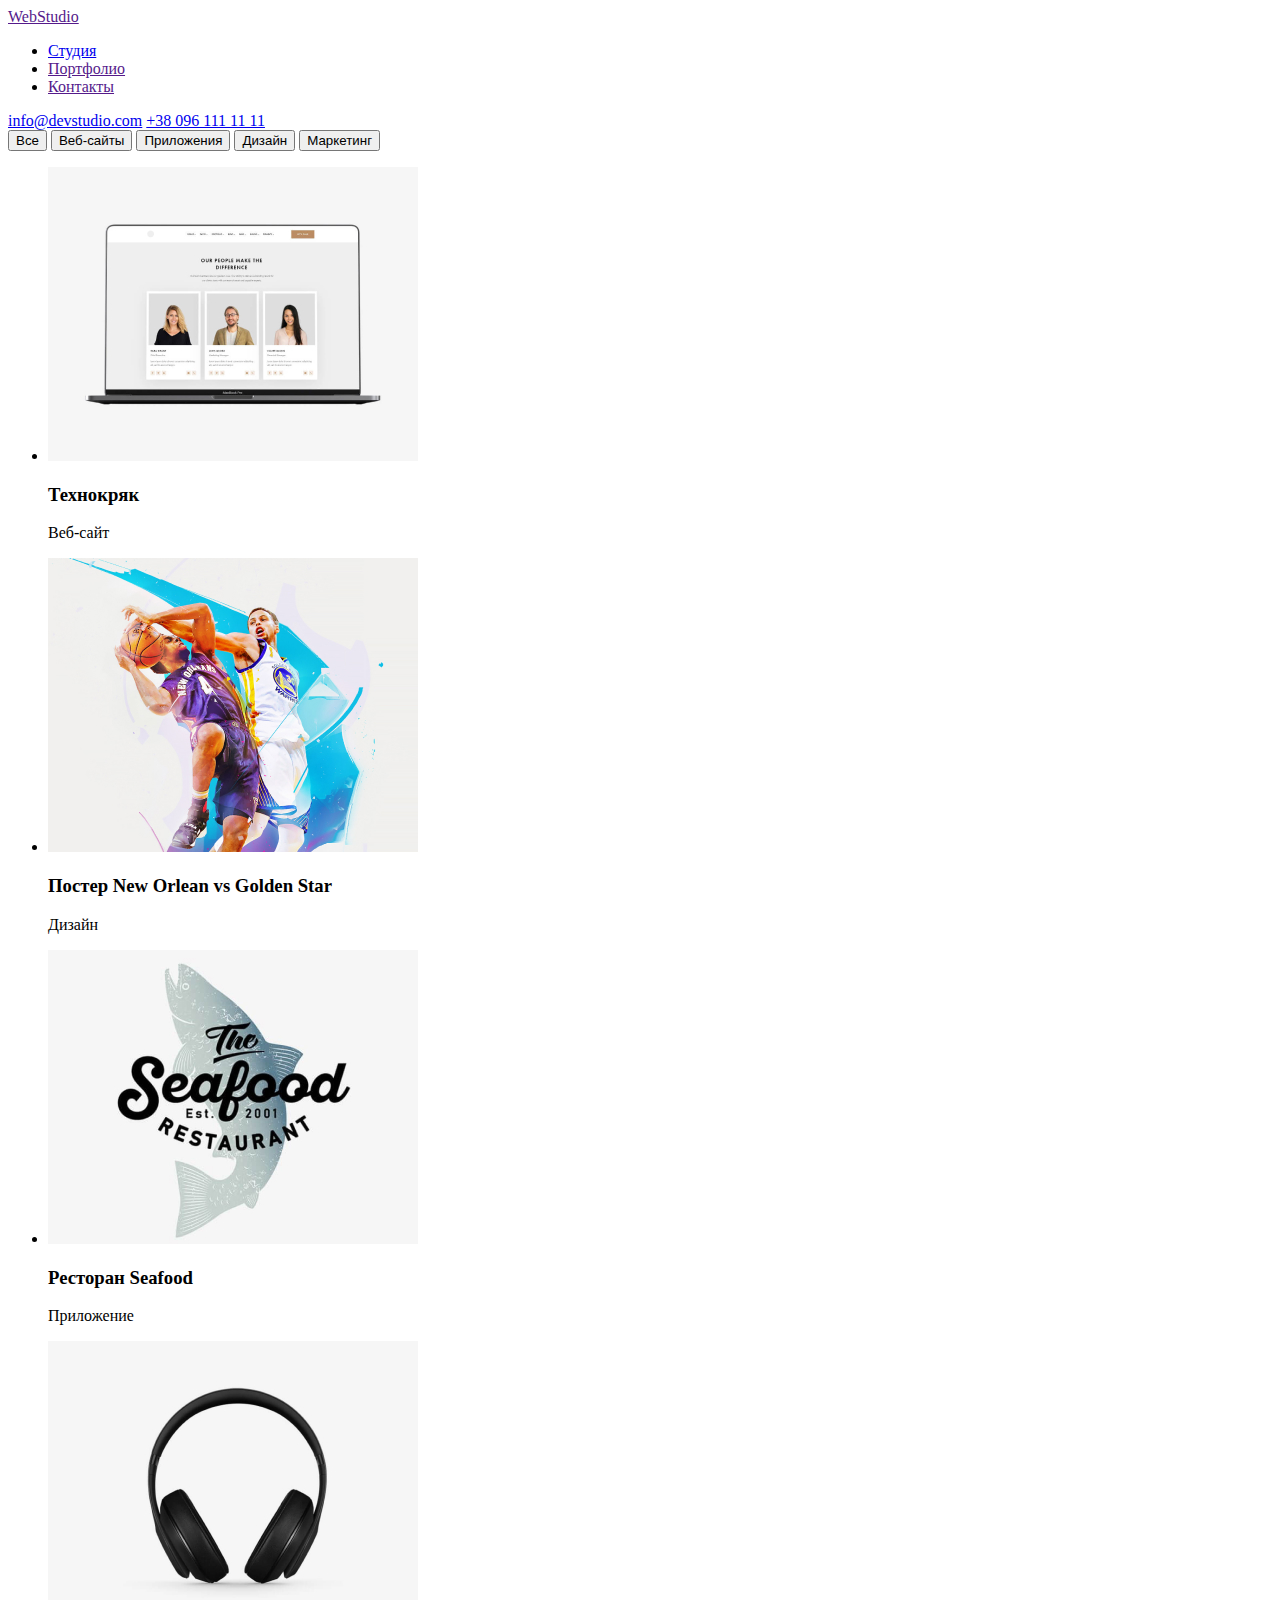
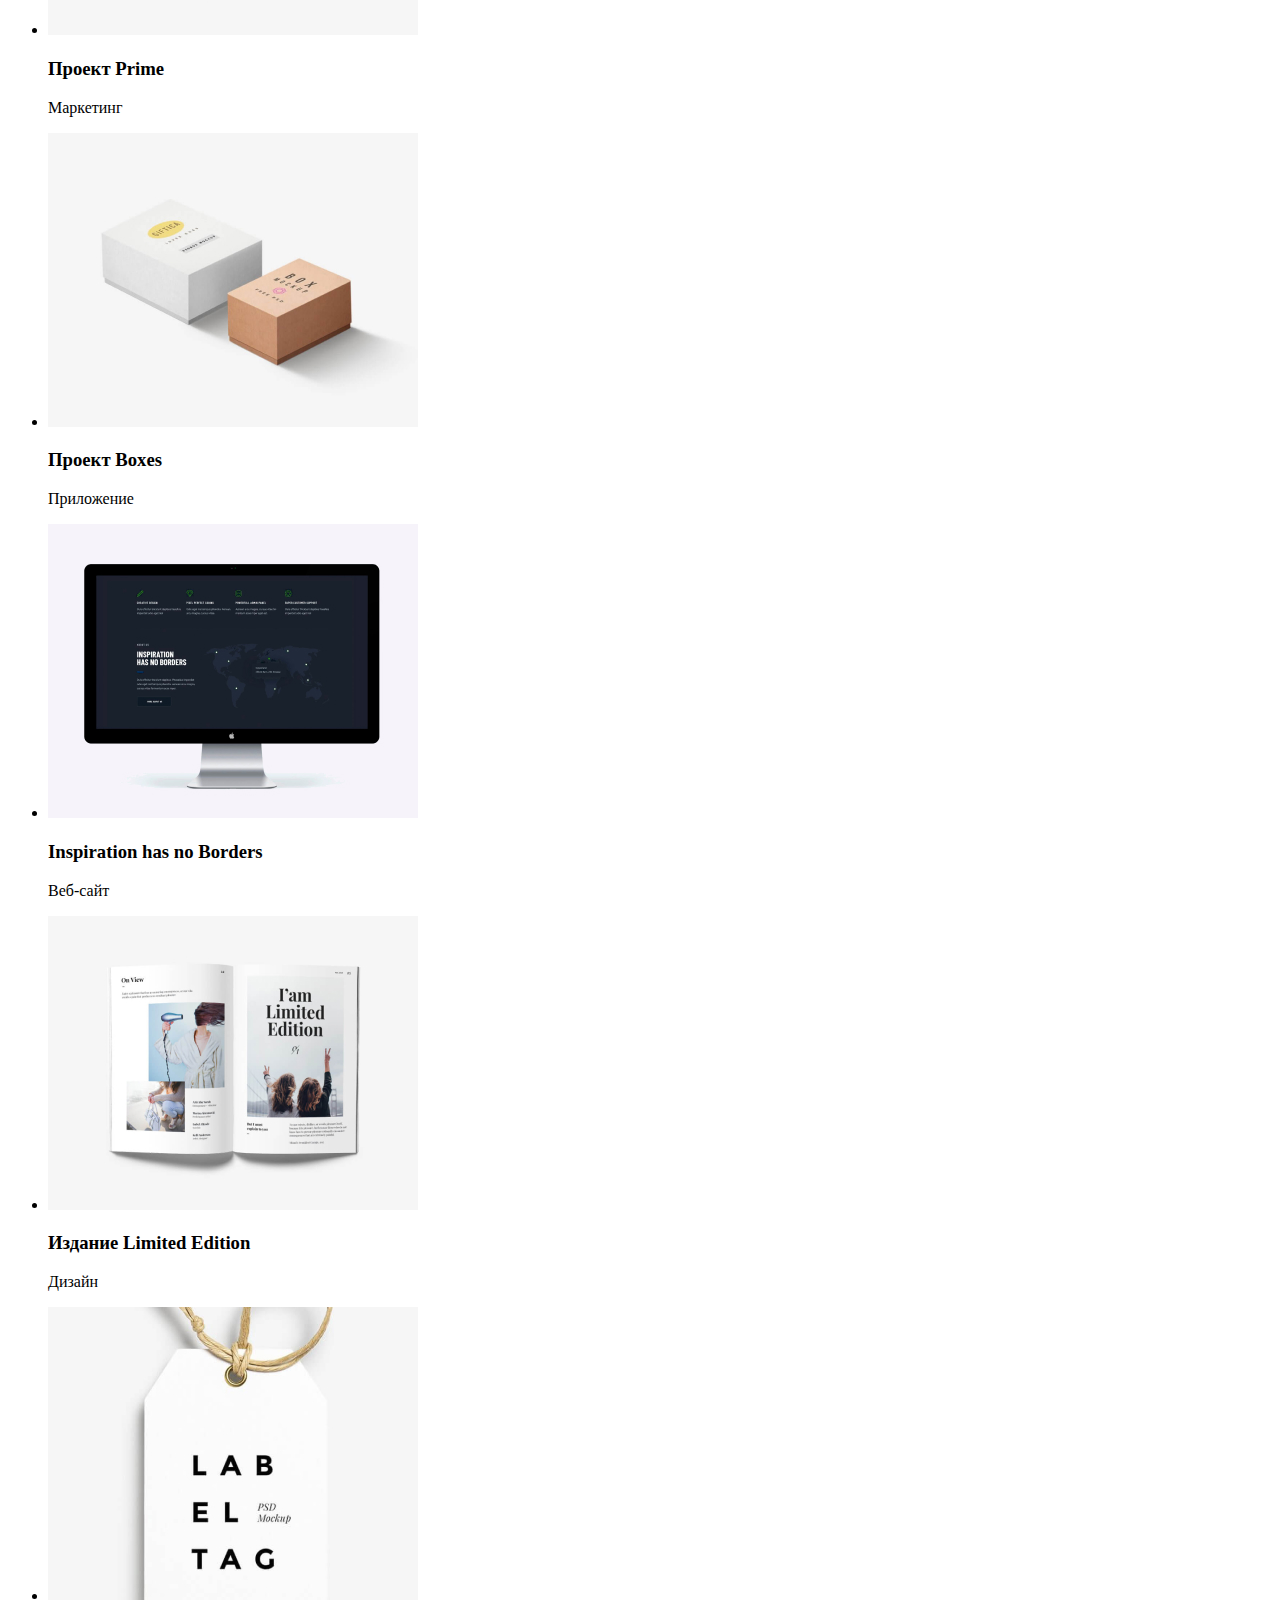
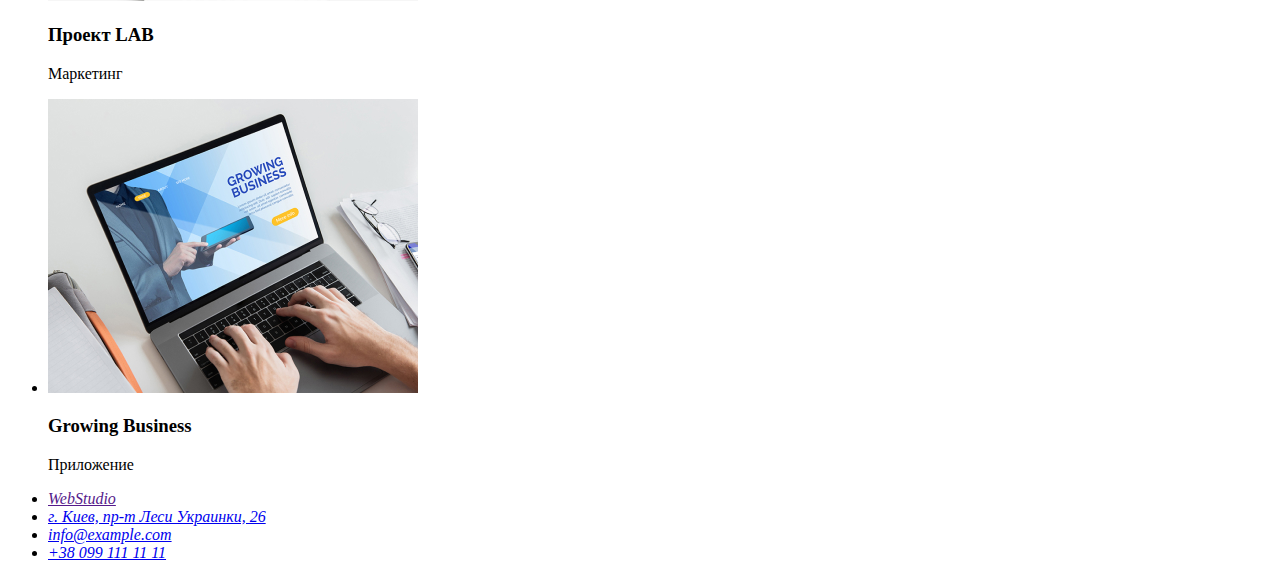
==== portfolio.html @ 5284ed80 "portfolio" ====
<!DOCTYPE html>
<html lang="en">
<head>
    <meta charset="UTF-8">
    <meta http-equiv="X-UA-Compatible" content="IE=edge">
    <meta name="viewport" content="width=device-width, initial-scale=1.0">
    <title>portfolio</title>
</head>
<body>
    <header>
        <nav>
            <a href=""> WebStudio</a>
            <ul>
                <li><a href="./index.html"> Студия</a></li>
                <li><a href=""> Портфолио</a></li>
                <li><a href=""> Контакты</a></li>
            </ul>
        </nav>
        <a href="mailto:info@devstudio.com">info@devstudio.com</a>
        <a href="tel:+380961111111"> +38 096 111 11 11</a>
    </header>
    <main>
<!--FILTERS BUTTON-->
<section>
    <button type="button">Все </button>
    <button type="button"> Веб-сайты</button>
    <button type="button">Приложения </button>
    <button type="button">Дизайн </button>
    <button type="button"> Маркетинг</button>
</section>
<!--PORTFOLIO CARD-->
<section>
    <ul>
        <li>
            <img src="./img/portfolio/img.jpg" alt="">
                
            </img>
            <h3> Технокряк </h3>
            <p>Веб-сайт</p>
        </li>
        <li>
            <img src="./img/portfolio/img-1.jpg" alt="">
                                             
            </img>
            <h3> Постер New Orlean vs Golden Star</h3>
             <p>Дизайн</p>
        </li>
        <li>
            <img src="./img/portfolio/img-2.jpg" alt="">                                            
            </img>
            <h3>
                Ресторан Seafood
            </h3>
            <p>Приложение</p>
        </li>
        <li>
            <img src="./img/portfolio/img-3.jpg" alt="">               
            </img>
            <h3>Проект Prime</h3>
            <p> Маркетинг</p>
        </li>
        <li>
            <img src="./img/portfolio/img-4.jpg" alt="">               
            </img>
            <h3>Проект Boxes </h3>
            <p> Приложение</p>
        </li>
        <li>
            <img src="./img/portfolio/img-5.jpg" alt="">               
            </img>
            <h3> Inspiration has no Borders</h3>
            <p>Веб-сайт</p>
        </li>
        <li>
            <img src="./img/portfolio/img-6.jpg" alt="">               
            </img>
            <h3>Издание Limited Edition</h3>
            <p>Дизайн</p>
        </li>
        <li>
            <img src="./img/portfolio/img-7.jpg" alt="">                
            </img>
            <h3> Проект LAB</h3>
            <p>Маркетинг</p>
        </li>
        <li>
            <img src="./img/portfolio/img-8.jpg" alt="">               
            </img>
            <h3>Growing Business</h3>
            <p>Приложение</p>
        </li>
    </ul>
</section>
    </main>
    <footer>
        <address>
            <ul>
                <li><a href="">WebStudio</a></li>
                <li><a href="https://goo.gl/maps/jg3BWwxgDUkrgahEA" target="blank" rel="noopener noreferrel">г. Киев, пр-т
                        Леси
                        Украинки, 26</a></li>
                <li><a href="mailto:info@example.com">info@example.com</a></li>
                <li><a href="tel:+380991111111">+38 099 111 11 11</a></li>
            </ul>
            <p>
    
            </p>
        </address>
    
    
    </footer>
</body>
</html>
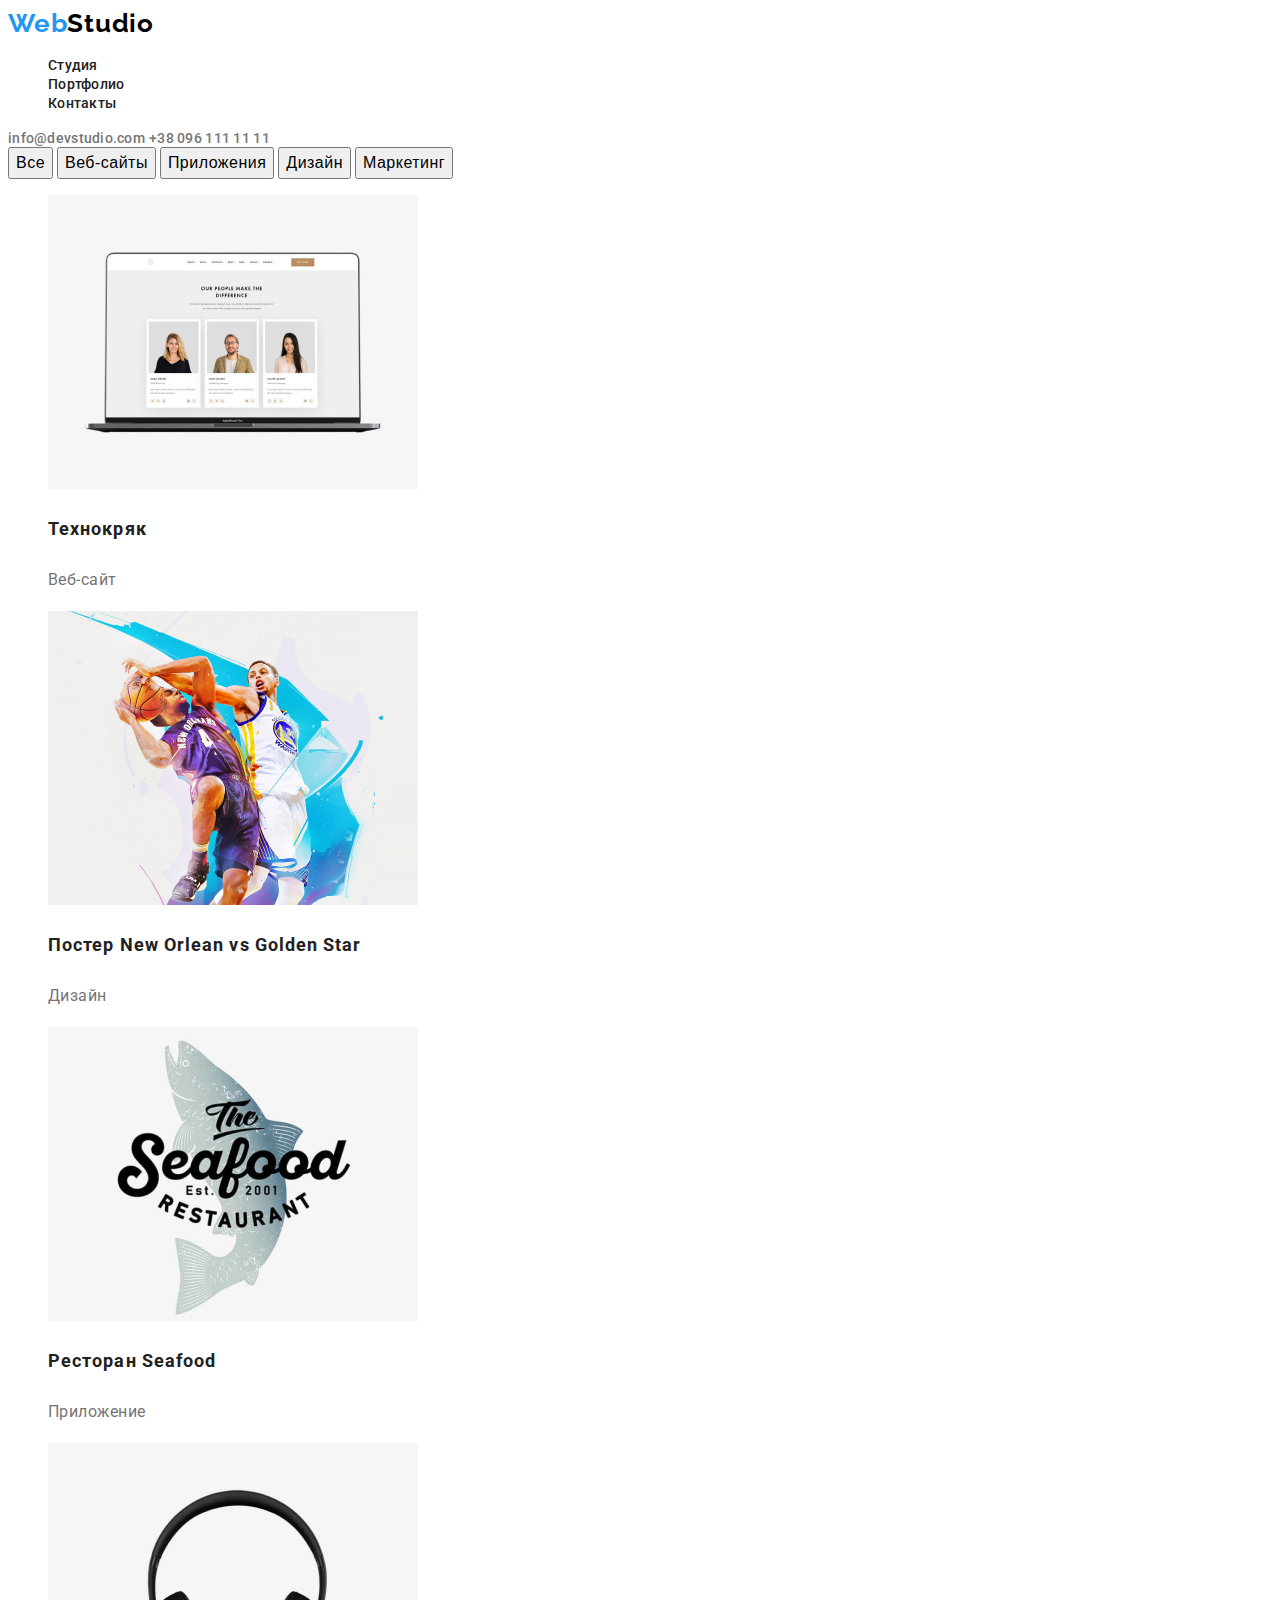
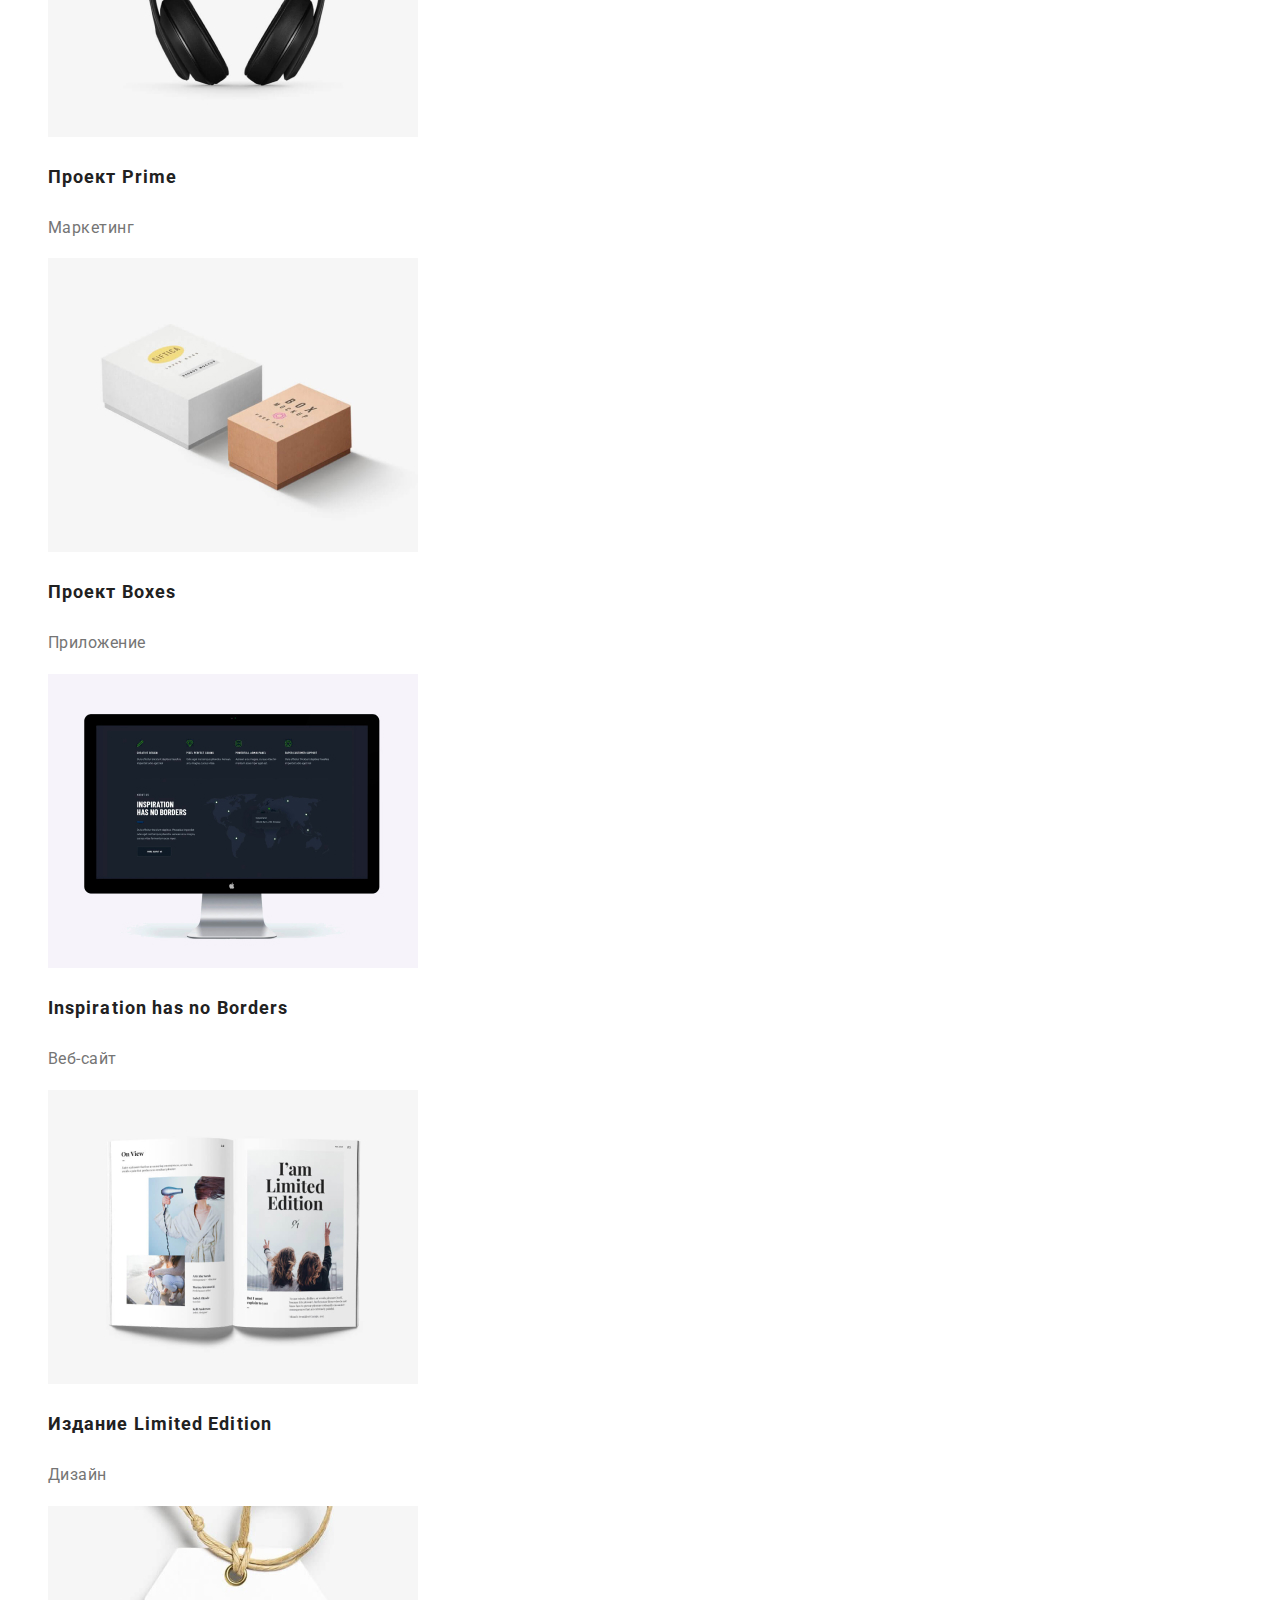
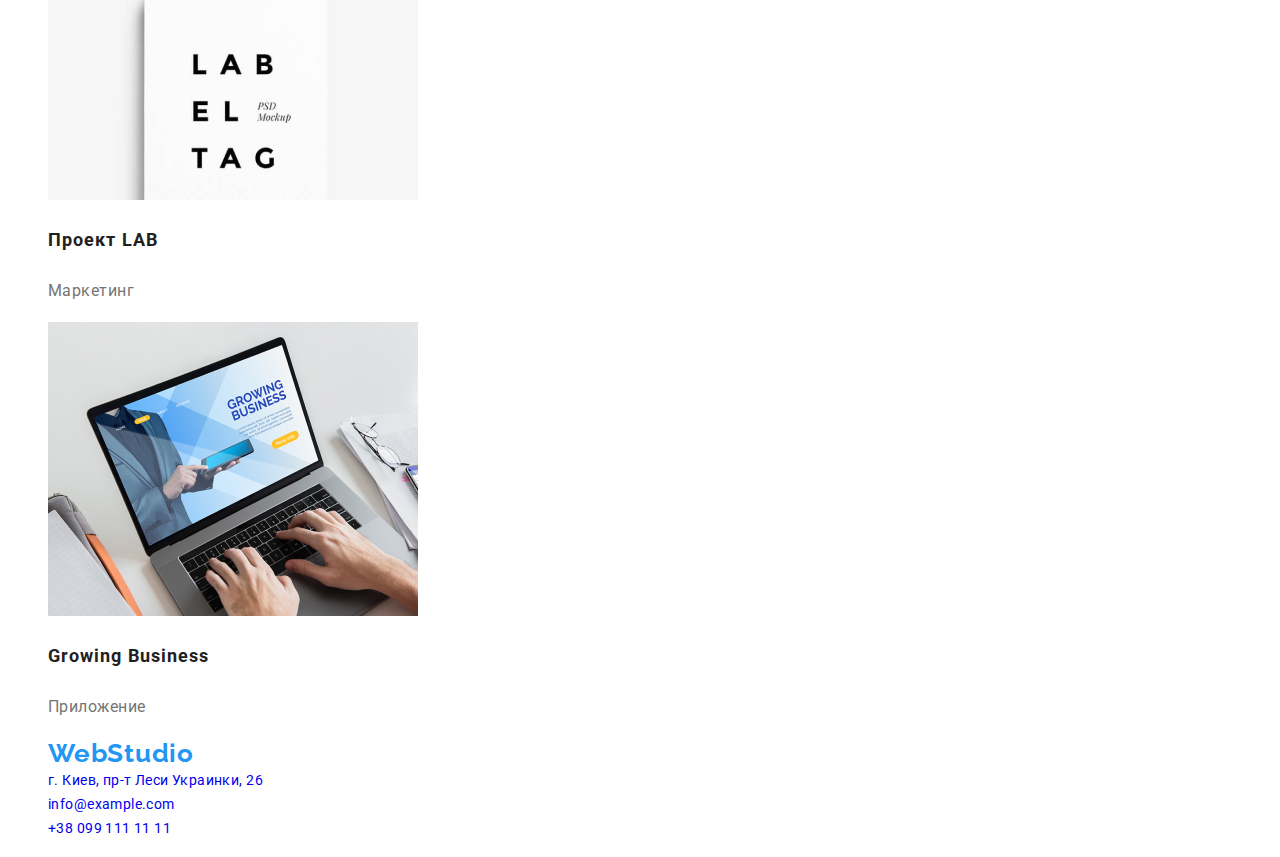
==== commit 9dbb024c: "portfolio" ====
--- a/portfolio.html
+++ b/portfolio.html
@@ -5,109 +5,113 @@
     <meta http-equiv="X-UA-Compatible" content="IE=edge">
     <meta name="viewport" content="width=device-width, initial-scale=1.0">
     <title>portfolio</title>
+    <link rel="preconnect" href="https://fonts.gstatic.com">
+    <link href="https://fonts.googleapis.com/css2?family=Raleway:wght@700&family=Roboto:wght@400;500;700;900&display=swap"
+        rel="stylesheet">
+    <link rel="stylesheet" href="https://cdnjs.cloudflare.com/ajax/libs/modern-normalize/1.0.0/modern-normalize.min.css"
+        integrity="sha512-ISS7cAi1PEhQ8jnbJpJZMd29NlhNj4AWYyLOSp2CE/CsHxTCu+r+t0D2yoJudVrd0/8fTVPUVDzY5Tvli75u/g=="
+        crossorigin="anonymous" />
+        <link rel="stylesheet" href="./css/styles.css">
 </head>
 <body>
-    <header>
-        <nav>
-            <a href=""> WebStudio</a>
-            <ul>
-                <li><a href="./index.html"> Студия</a></li>
-                <li><a href=""> Портфолио</a></li>
-                <li><a href=""> Контакты</a></li>
+    <header class="header">
+        <nav class="navigaton">
+            <a class="logo link" href="">Web<span class="logo-color">Studio</span></a>
+            <ul class="navigation-list list">
+                <li class="navigation-item"><a class="navigation-link link " href="./index.html"> Студия</a></li>
+                <li class="navigation-item"><a class="navigation-link link" href="./portfolio.html"> Портфолио</a></li>
+                <li class="navigation-item"><a class="navigation-link link " href=""> Контакты</a></li>
             </ul>
         </nav>
-        <a href="mailto:info@devstudio.com">info@devstudio.com</a>
-        <a href="tel:+380961111111"> +38 096 111 11 11</a>
+        <a class="mail-link link" href="mailto:info@devstudio.com">info@devstudio.com</a>
+        <a class="tel-link link" href="tel:+380961111111"> +38 096 111 11 11</a>
     </header>
     <main>
 <!--FILTERS BUTTON-->
-<section>
-    <button type="button">Все </button>
-    <button type="button"> Веб-сайты</button>
-    <button type="button">Приложения </button>
-    <button type="button">Дизайн </button>
-    <button type="button"> Маркетинг</button>
+<section class="btn-portfolio ">
+    <button class="button-nav" type="button">Все </button>
+    <button class="button-nav" type="button"> Веб-сайты</button>
+    <button class="button-nav" type="button">Приложения </button>
+    <button class="button-nav" type="button">Дизайн </button>
+    <button class="button-nav" type="button"> Маркетинг</button>
 </section>
 <!--PORTFOLIO CARD-->
-<section>
-    <ul>
-        <li>
-            <img src="./img/portfolio/img.jpg" alt="">
+<section class="portfolio">
+    <ul class="portfolio-list list" >
+        <li class="portfolio-list-link">
+            <img src="./img/portfolio/img.jpg" alt="" width="370" height="294">
                 
             </img>
-            <h3> Технокряк </h3>
-            <p>Веб-сайт</p>
+            <h3 class="portfolio-work"> Технокряк </h3>
+            <p class="portfolio-discription">Веб-сайт</p>
         </li>
-        <li>
-            <img src="./img/portfolio/img-1.jpg" alt="">
+        <li class="portfolio-list-link">
+            <img src="./img/portfolio/img-1.jpg" alt="" width="370" height="294">
                                              
             </img>
-            <h3> Постер New Orlean vs Golden Star</h3>
-             <p>Дизайн</p>
+            <h3 class="portfolio-work"> Постер New Orlean vs Golden Star</h3>
+             <p class="portfolio-discription">Дизайн</p>
         </li>
-        <li>
-            <img src="./img/portfolio/img-2.jpg" alt="">                                            
+        <li class="portfolio-list-link">
+            <img src="./img/portfolio/img-2.jpg" alt="" width="370" height="294">                                            
             </img>
-            <h3>
+            <h3 class="portfolio-work">
                 Ресторан Seafood
             </h3>
-            <p>Приложение</p>
+            <p class="portfolio-discription">Приложение</p>
         </li>
-        <li>
-            <img src="./img/portfolio/img-3.jpg" alt="">               
+        <li class="portfolio-list-link">
+            <img src="./img/portfolio/img-3.jpg" alt="" width="370" height="294">               
             </img>
-            <h3>Проект Prime</h3>
-            <p> Маркетинг</p>
+            <h3 class="portfolio-work">Проект Prime</h3>
+            <p class="portfolio-discription"> Маркетинг</p>
         </li>
-        <li>
-            <img src="./img/portfolio/img-4.jpg" alt="">               
+        <li class="portfolio-list-link">
+            <img src="./img/portfolio/img-4.jpg" alt="" width="370" height="294">               
             </img>
-            <h3>Проект Boxes </h3>
-            <p> Приложение</p>
+            <h3 class="portfolio-work">Проект Boxes </h3>
+            <p class="portfolio-discription"> Приложение</p>
         </li>
-        <li>
-            <img src="./img/portfolio/img-5.jpg" alt="">               
+        <li class="portfolio-list-link">
+            <img src="./img/portfolio/img-5.jpg" alt="" width="370" height="294">               
             </img>
-            <h3> Inspiration has no Borders</h3>
-            <p>Веб-сайт</p>
+            <h3 class="portfolio-work"> Inspiration has no Borders</h3>
+            <p class="portfolio-discription">Веб-сайт</p>
         </li>
-        <li>
-            <img src="./img/portfolio/img-6.jpg" alt="">               
+        <li class="portfolio-list-link">
+            <img src="./img/portfolio/img-6.jpg" alt="" width="370" height="294">               
             </img>
-            <h3>Издание Limited Edition</h3>
-            <p>Дизайн</p>
+            <h3 class="portfolio-work">Издание Limited Edition</h3>
+            <p class="portfolio-discription">Дизайн</p>
         </li>
-        <li>
-            <img src="./img/portfolio/img-7.jpg" alt="">                
+        <li class="portfolio-list-link">
+            <img src="./img/portfolio/img-7.jpg" alt="" width="370" height="294">                
             </img>
-            <h3> Проект LAB</h3>
-            <p>Маркетинг</p>
-        </li>
-        <li>
-            <img src="./img/portfolio/img-8.jpg" alt="">               
+            <h3 class="portfolio-work"> Проект LAB</h3>
+            <p class="portfolio-discription">Маркетинг</p>
+        </li> 
+        <li class="portfolio-list-link ">
+            <img src="./img/portfolio/img-8.jpg" alt="" width="370" height="294">               
             </img>
-            <h3>Growing Business</h3>
-            <p>Приложение</p>
+            <h3 class="portfolio-work">Growing Business</h3>
+            <p class="portfolio-discription">Приложение</p>
         </li>
     </ul>
 </section>
     </main>
-    <footer>
-        <address>
-            <ul>
-                <li><a href="">WebStudio</a></li>
-                <li><a href="https://goo.gl/maps/jg3BWwxgDUkrgahEA" target="blank" rel="noopener noreferrel">г. Киев, пр-т
-                        Леси
+    <footer class="footer">
+        <address class="address">
+            <ul class="address-list list">
+                <li class="address-link"><a class="logo link" href="">Web<span class="logo-color-footer">Studio</span></a>
+                </li>
+                <li class="address-link"><a class="address-link-addres link" href="https://goo.gl/maps/jg3BWwxgDUkrgahEA"
+                        target="blank" rel="noopener noreferrel">г. Киев, пр-т Леси
                         Украинки, 26</a></li>
-                <li><a href="mailto:info@example.com">info@example.com</a></li>
-                <li><a href="tel:+380991111111">+38 099 111 11 11</a></li>
+                <li class="address-link"><a class=" mail-footer link" href="mailto:info@example.com">info@example.com</a>
+                </li>
+                <li class="address-link"><a class="tel-footer link" href="tel:+380991111111">+38 099 111 11 11</a></li>
             </ul>
-            <p>
-    
-            </p>
         </address>
-    
-    
     </footer>
 </body>
 </html>--- a/css/styles.css
+++ b/css/styles.css
@@ -0,0 +1,184 @@
+:root {
+  --main-font: "Roboto", sans-serif;
+  --second-font: "Raleway", sans-serif;
+  --accent-color: #2196f3;
+  --accent-second-color: #757575;
+}
+body {
+  font-family: var(--main-font);
+}
+.link {
+  text-decoration: none;
+}
+.list {
+  list-style: none;
+}
+.address {
+  font-style: normal;
+}
+
+/*---------------------------COMPONENTS--------------------------------------------*/
+
+.title {
+  font-weight: bold;
+  font-size: 36px;
+  line-height: 42px;
+  text-align: center;
+  letter-spacing: 0.03em;
+  color: #212121;
+}
+.logo {
+  font-family: Raleway;
+  font-style: normal;
+  font-weight: bold;
+  font-size: 26px;
+  line-height: 1.19;
+  letter-spacing: 0.03em;
+  color: var(--accent-color);
+}
+/*---------------------------END COMPONENTS--------------------------------------------*/
+
+/*---------------------------HEADER--------------------------------------------*/
+.logo-color {
+  color: black;
+}
+.navigation-link {
+  font-weight: 500;
+  font-size: 14px;
+  line-height: 1.14;
+  letter-spacing: 0.02em;
+  color: #212121;
+}
+.navigation-link:hover,
+.navigation-link:focus {
+  color: var(--accent-color);
+}
+.mail-link,
+.tel-link {
+  font-weight: 500;
+  font-size: 14px;
+  line-height: 1.14;
+  letter-spacing: 0.02em;
+  color: var(--accent-second-color);
+}
+.mail-link:hover,
+.mail-link:focus {
+  color: var(--accent-color);
+}
+.tel-link:hover,
+.tel-link:focus {
+  color: var(--accent-color);
+}
+/*---------------------------END HEADER--------------------------------------------*/
+
+/*-------------------------------------HERO----------------------------------------------*/
+.modal-btn {
+  cursor: pointer;
+  font-weight: bold;
+  font-size: 16px;
+  line-height: 30px;
+  align-items: center;
+  text-align: center;
+  letter-spacing: 0.06em;
+  /*color: #FFFFFF;*/
+}
+.hero-title {
+  font-weight: 900;
+  font-size: 44px;
+  line-height: 60px;
+  text-align: center;
+  letter-spacing: 0.06em;
+  text-transform: uppercase;
+  /*color: #FFFFFF;*/
+}
+/*---------------------------END HERO--------------------------------------------*/
+
+/*---------------------------DISCRIPTION--------------------------------------------*/
+.discription-option {
+  font-weight: bold;
+  font-size: 14px;
+  line-height: 16px;
+  letter-spacing: 0.03em;
+  text-transform: uppercase;
+  color: #212121;
+}
+.our-idea {
+  font-weight: normal;
+  font-size: 14px;
+  line-height: 24px;
+  letter-spacing: 0.03em;
+  color: var(--accent-second-color);
+}
+
+/*---------------------------END DISCRIPTION--------------------------------------------*/
+
+/*-----------------------------OUR PROFESSIONAL-------------------------------------------*/
+
+.prof-first-name {
+  font-weight: 500;
+  font-size: 16px;
+  line-height: 19px;
+  letter-spacing: 0.03em;
+  color: #212121;
+}
+.prof-last-name {
+  font-weight: normal;
+  font-size: 16px;
+  line-height: 19px;
+  letter-spacing: 0.03em;
+  color: var(--accent-second-color);
+}
+/*-----------------------------OUR PROFESSIONAL   END-------------------------------------------*/
+
+/*-----------------------------FOOTER-------------------------------------------*/
+.address-link-addres {
+  font-weight: normal;
+  font-size: 14px;
+  line-height: 1.71;
+  letter-spacing: 0.03em;
+  /*color: #ffffff;*/
+}
+.mail-footer,
+.tel-footer {
+  font-weight: normal;
+  font-size: 14px;
+  line-height: 1.71;
+  letter-spacing: 0.03em;
+  /*color: rgba(255, 255, 255, 0.6);*/
+}
+.logo-color-footer {
+  /*color: white;*/
+}
+/*-----------------------------FOOTER  END-------------------------------------------*/
+
+/*-----------------------------PORTFOLIO-------------------------------------------*/
+
+.button-nav {
+  font-weight: 500;
+  font-size: 16px;
+  line-height: 1.62;
+  text-align: center;
+  letter-spacing: 0.03em;
+}
+.button-nav:hover,
+.button-nav:focus {
+  background-color: var(--accent-color);
+  color: white;
+  cursor: pointer;
+}
+/*---------------------------------------------PORTFOLIO CARD--------------------------*/
+.portfolio-work {
+  font-weight: bold;
+  font-size: 18px;
+  line-height: 2;
+  letter-spacing: 0.06em;
+  color: #212121;
+}
+.portfolio-discription {
+  font-weight: normal;
+  font-size: 16px;
+  line-height: 1.87;
+  letter-spacing: 0.03em;
+  color: var(--accent-second-color);
+}
+/*-----------------------------PORTFOLIO  END-------------------------------------------*/
